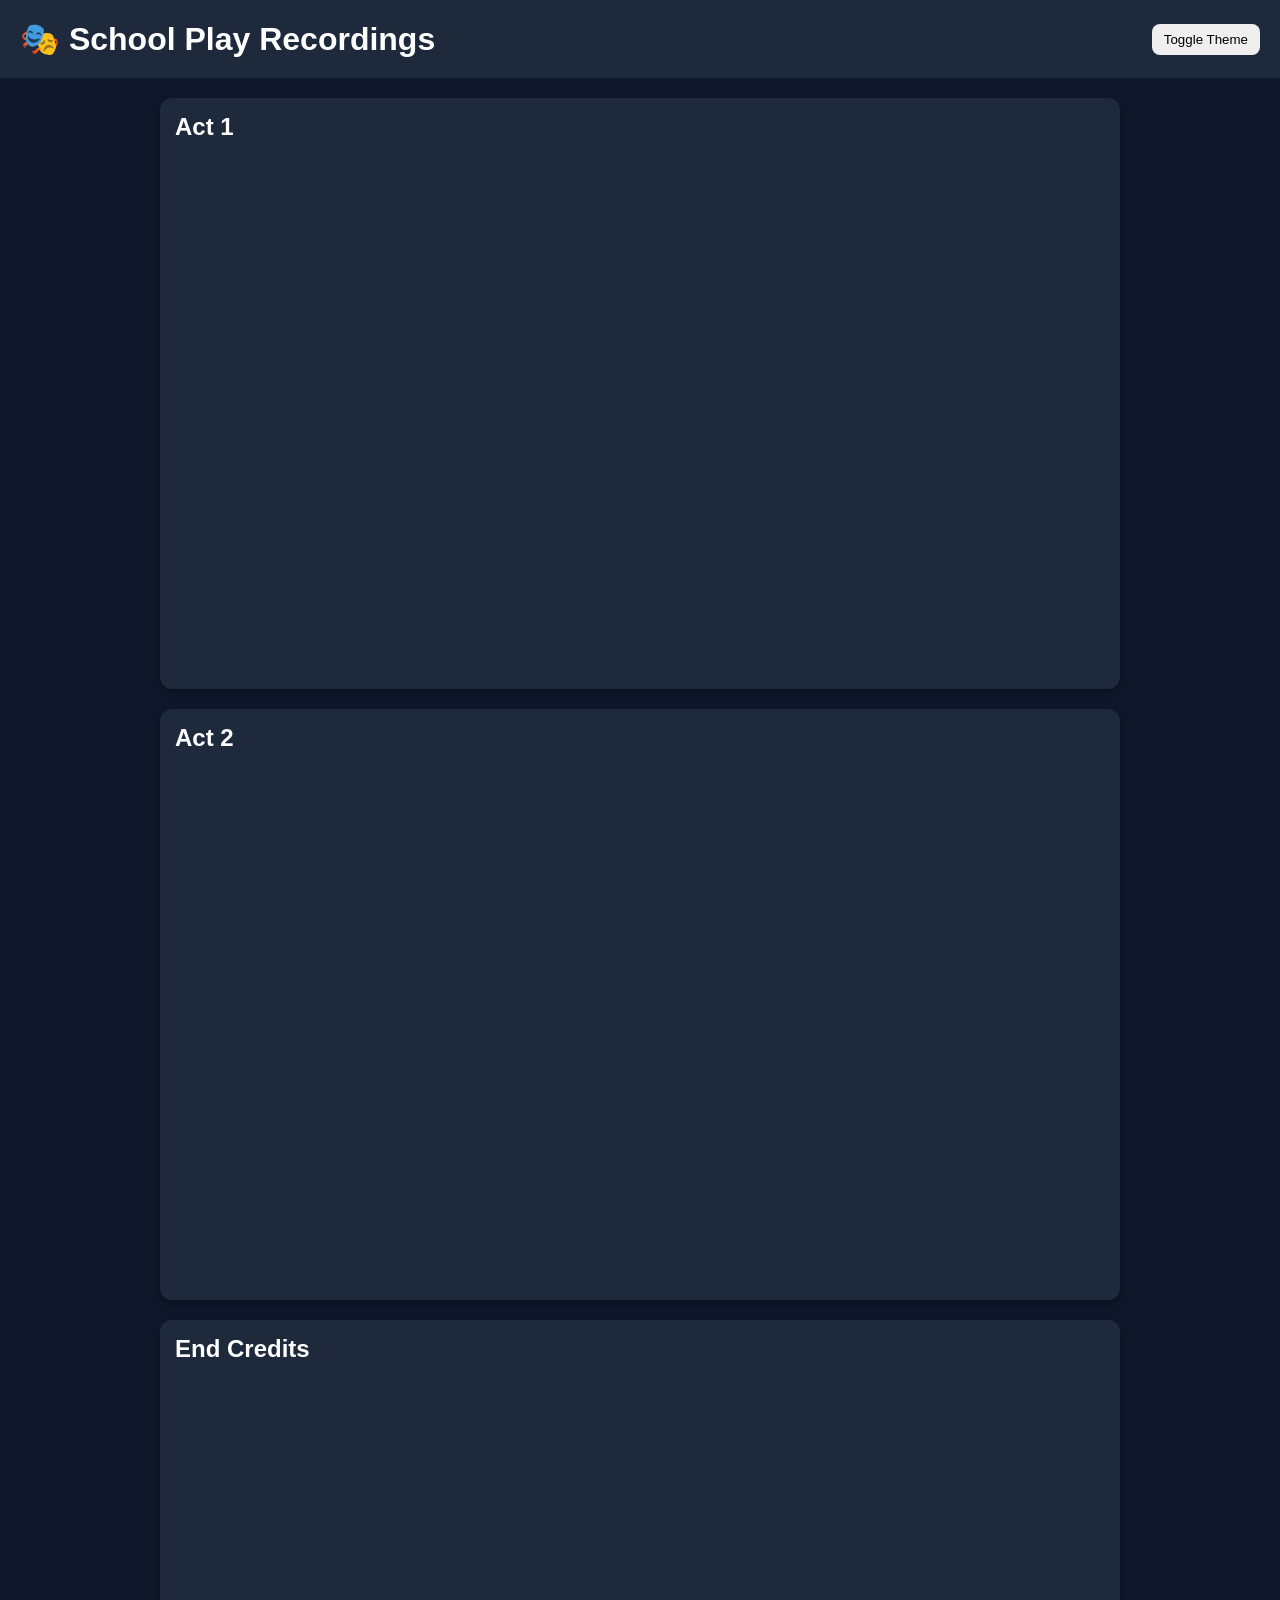
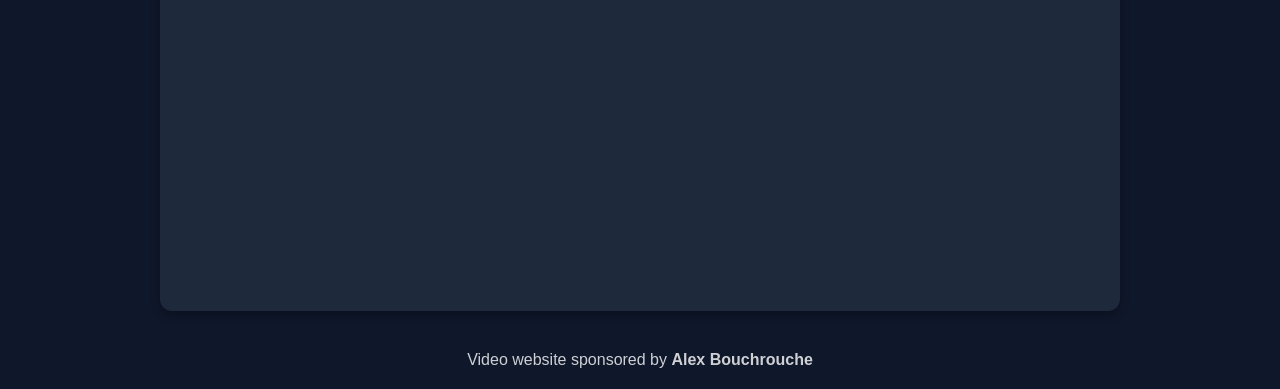
==== index.html @ f266667c "Add End Credits section with YouTube video" ====
<!DOCTYPE html>
<html lang="en">
<head>
  <meta charset="UTF-8" />
  <meta name="viewport" content="width=device-width, initial-scale=1.0"/>
  <title>Play Video Website</title>
  <link rel="stylesheet" href="style.css"/>
</head>
<body>

  <header class="header">
    <h1>🎭 School Play Recordings</h1>
    <button id="toggleTheme">Toggle Theme</button>
  </header>

  <main class="container">

    <section class="card">
      <h2>Act 1</h2>
      <div class="video-wrapper">
        <iframe 
          src="https://www.youtube.com/embed/Fz_ZgNnlXZ4"
          frameborder="0"
          allowfullscreen>
        </iframe>
      </div>
    </section>

    <section class="card">
      <h2>Act 2</h2>
      <div class="video-wrapper">
        <iframe 
          src="https://www.youtube.com/embed/o1FeJrXwtkE"
          frameborder="0"
          allowfullscreen>
        </iframe>
      </div>
    </section>
<section class="card">
  <h2>End Credits</h2>
  <div class="video-wrapper">
    <iframe
      src="https://www.youtube.com/embed/Nor8zuXySX4"
      frameborder="0"
      allowfullscreen>
    </iframe>
  </div>
</section>
  </main>

  <footer class="footer">
    Video website sponsored by <strong>Alex Bouchrouche</strong>
  </footer>

  <script src="script.js"></script>
</body>
</html>
---- style.css ----
* {
  margin: 0;
  padding: 0;
  box-sizing: border-box;
  font-family: Arial, sans-serif;
}

body {
  background: #0f172a;
  color: white;
  transition: 0.3s;
}

body.light {
  background: #f5f5f5;
  color: #111;
}

.header {
  display: flex;
  justify-content: space-between;
  align-items: center;
  padding: 20px;
  background: #1e293b;
}

.container {
  max-width: 1000px;
  margin: auto;
  padding: 20px;
  display: grid;
  gap: 20px;
}

.card {
  background: #1e293b;
  padding: 15px;
  border-radius: 12px;
  box-shadow: 0 4px 10px rgba(0,0,0,0.3);
}

body.light .card,
body.light .header {
  background: white;
  color: black;
}

.video-wrapper {
  position: relative;
  padding-top: 56.25%;
  margin-top: 10px;
}

.video-wrapper iframe {
  position: absolute;
  top: 0;
  left: 0;
  width: 100%;
  height: 100%;
  border-radius: 10px;
}

button {
  padding: 8px 12px;
  border: none;
  border-radius: 8px;
  cursor: pointer;
}

.footer {
  text-align: center;
  padding: 20px;
  opacity: 0.8;
}
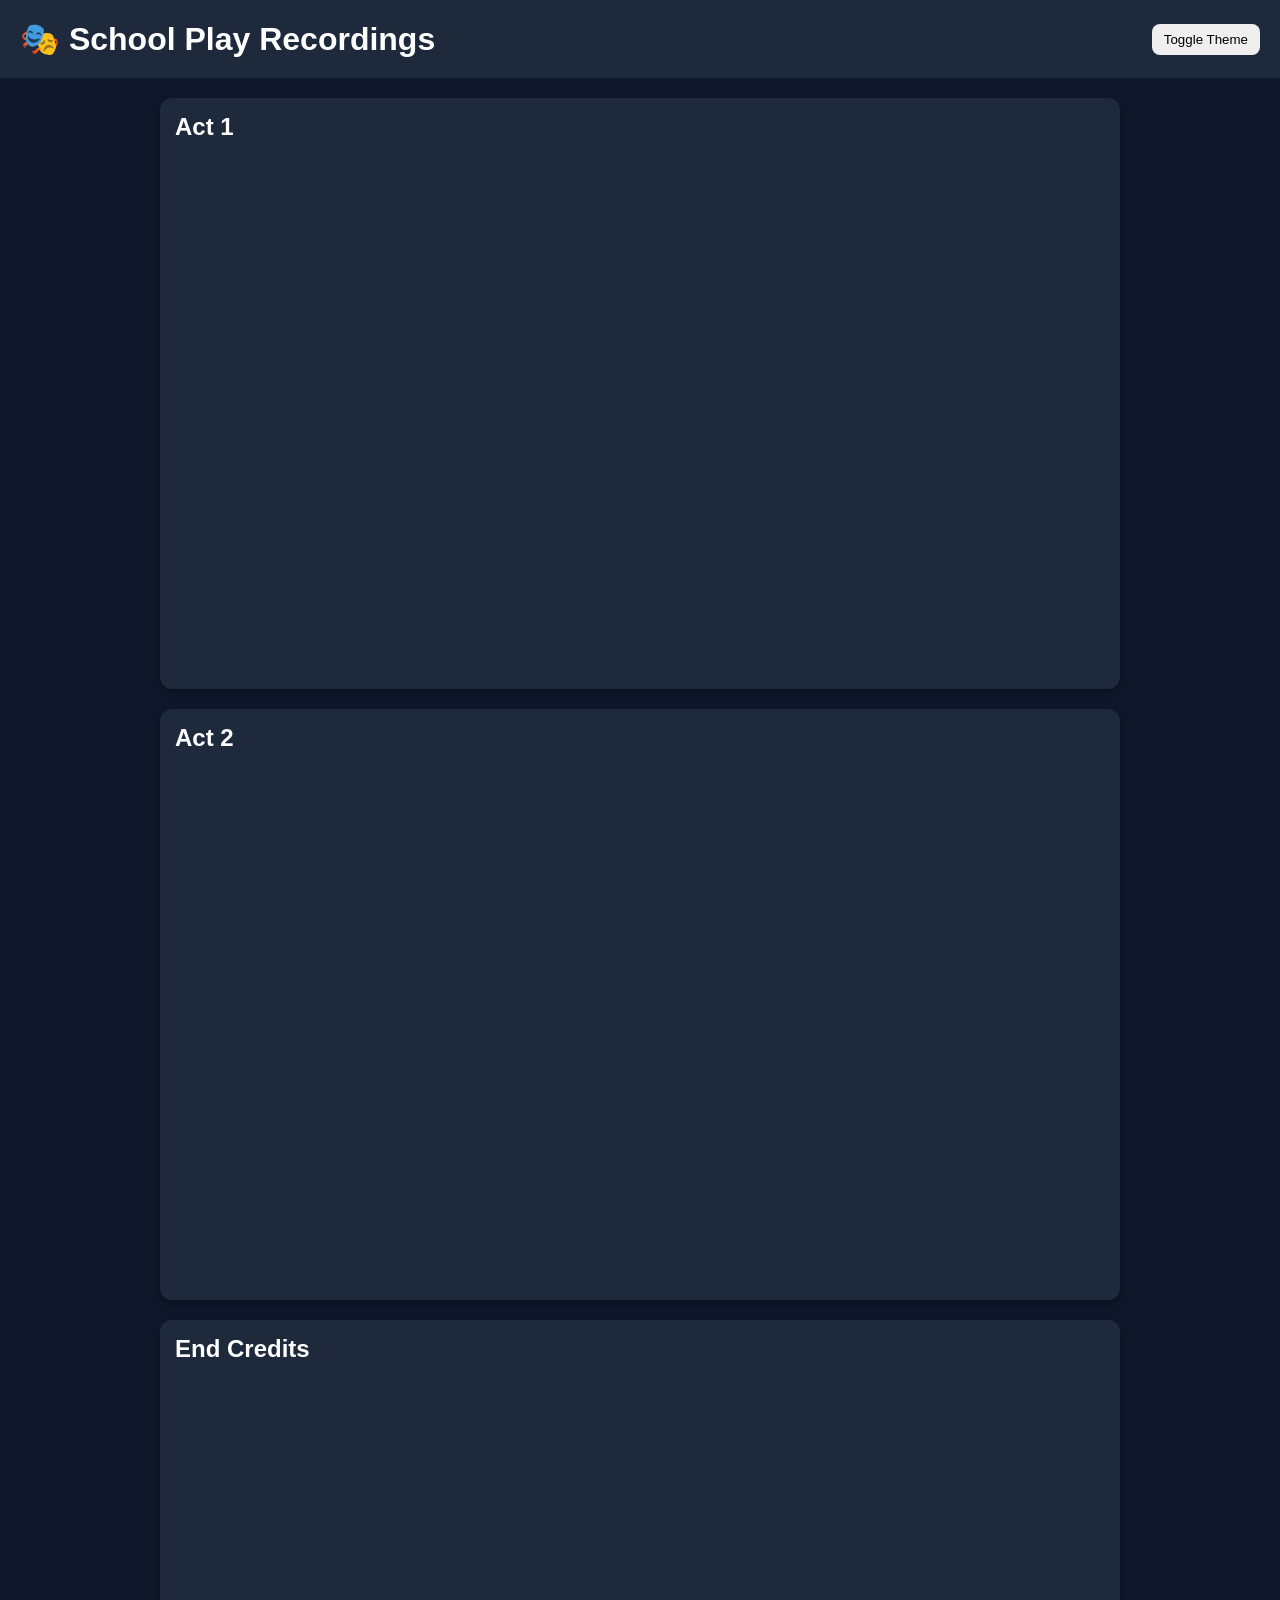
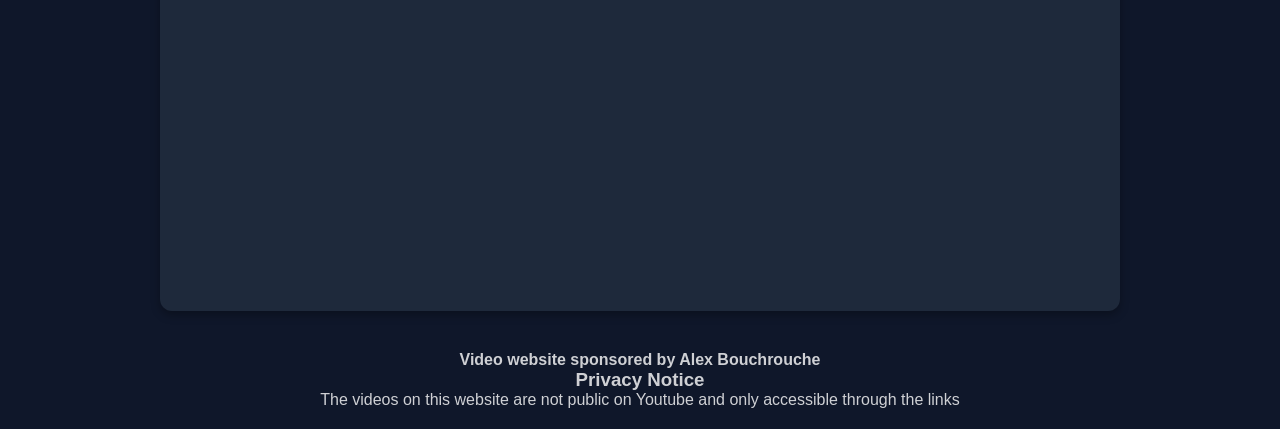
==== commit 035e4ef5: "Update footer to include privacy notice Replaced the footer text with a privacy notice." ====
--- a/index.html
+++ b/index.html
@@ -47,10 +47,16 @@
   </div>
 </section>
   </main>
+<footer class="footer">
+  <p><strong>Video website sponsored by Alex Bouchrouche</strong></p>
 
-  <footer class="footer">
-    Video website sponsored by <strong>Alex Bouchrouche</strong>
-  </footer>
+  <div class="notice">
+    <h3>Privacy Notice</h3>
+    <p>
+      The videos on this website are not public on Youtube and only accessible through the links
+    </p>
+  </div>
+</footer>
 
   <script src="script.js"></script>
 </body>
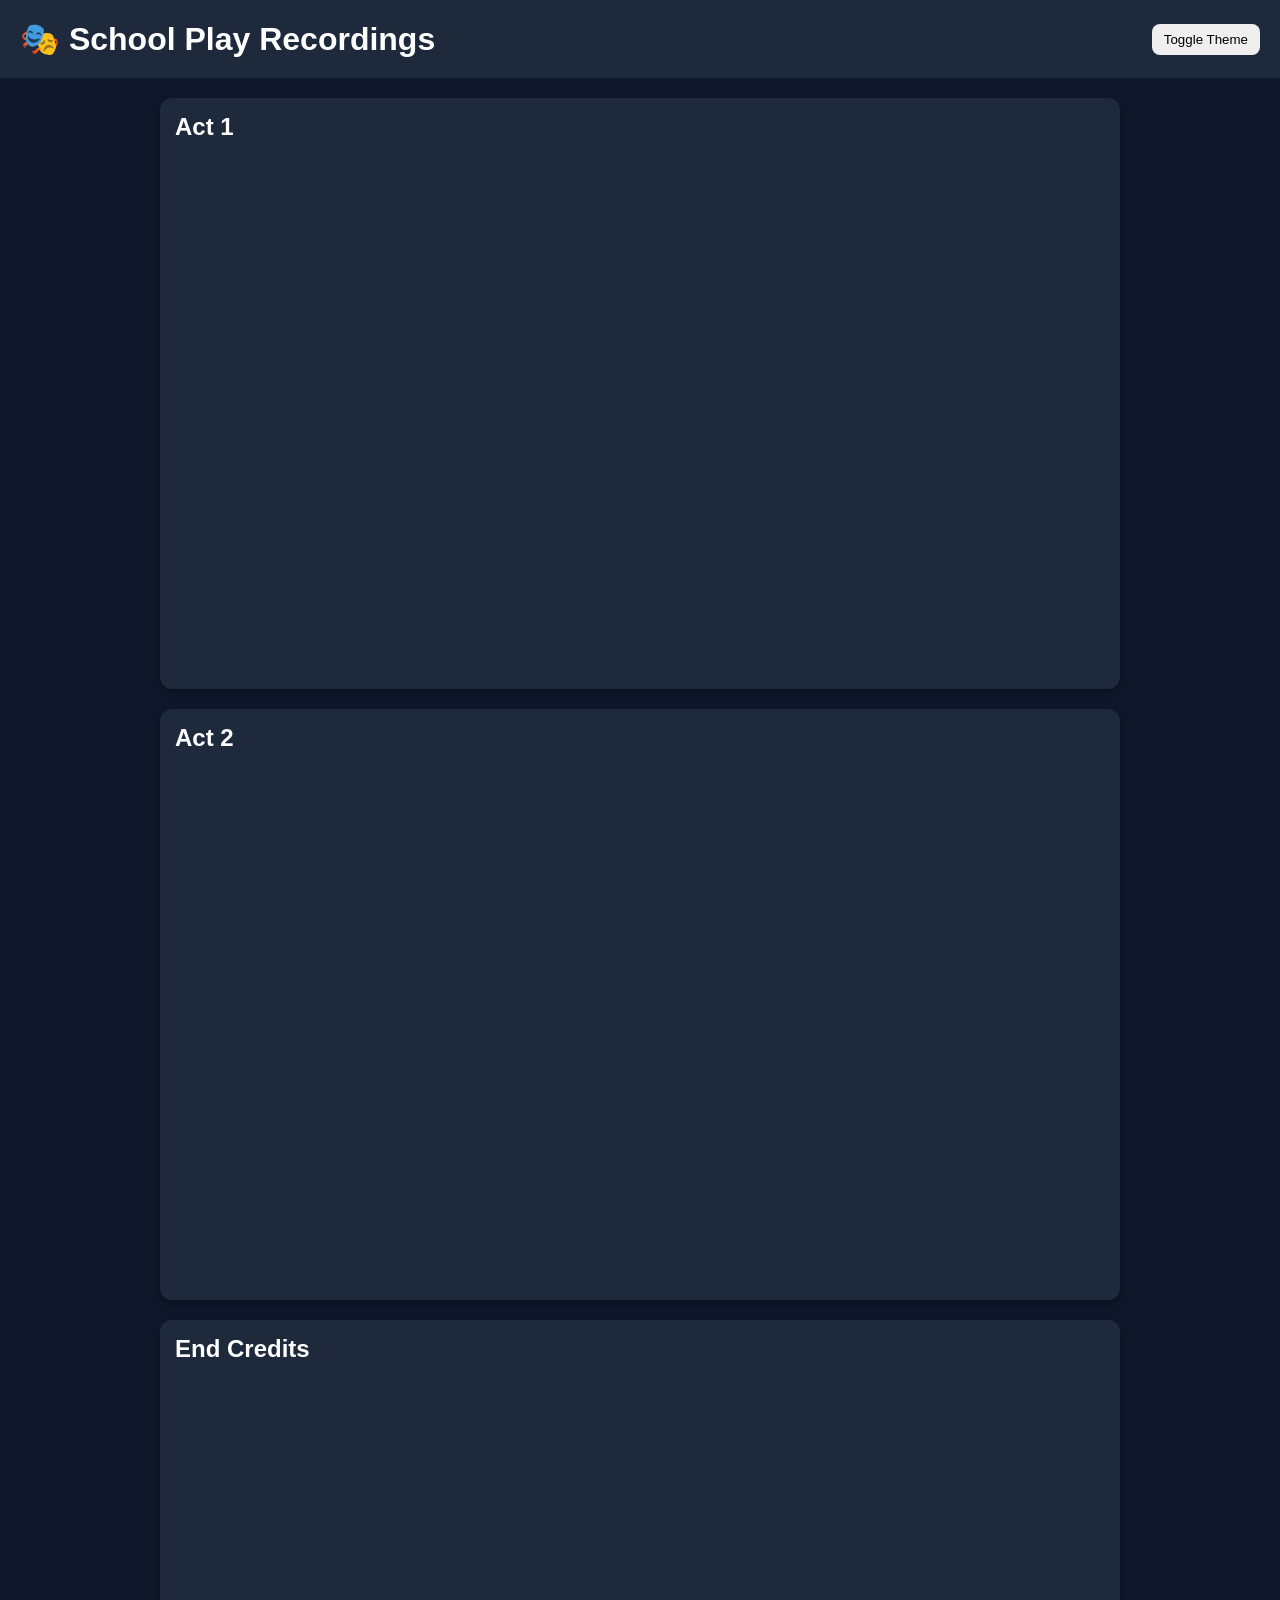
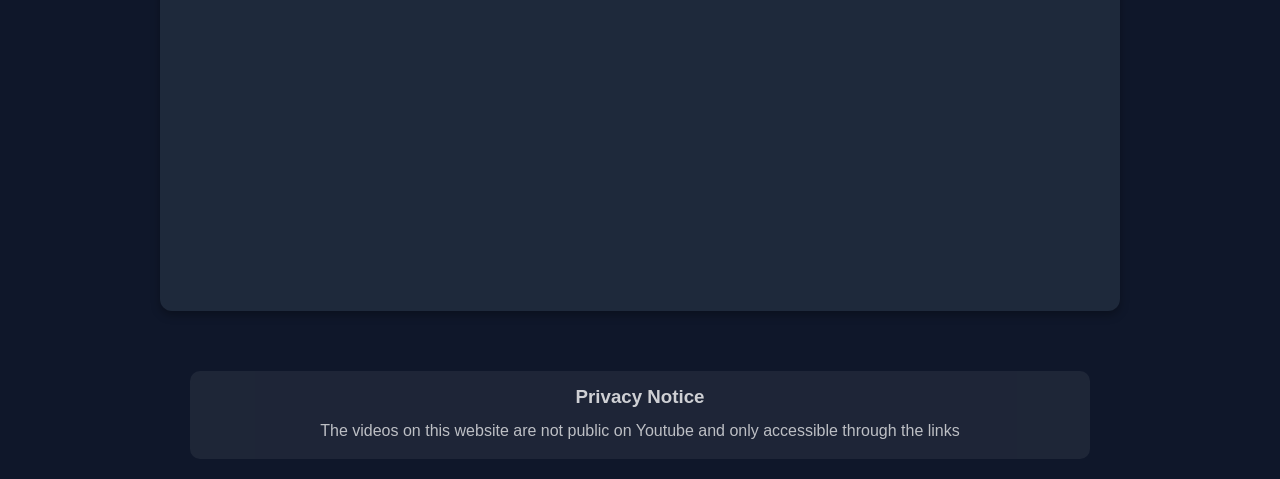
==== commit 47c55a8a: "Remove sponsorship mention from footer Removed sponsorship mention from footer." ====
--- a/index.html
+++ b/index.html
@@ -48,7 +48,6 @@
 </section>
   </main>
 <footer class="footer">
-  <p><strong>Video website sponsored by Alex Bouchrouche</strong></p>
 
   <div class="notice">
     <h3>Privacy Notice</h3>
--- a/style.css
+++ b/style.css
@@ -66,7 +66,24 @@
   border-radius: 8px;
   cursor: pointer;
 }
+.notice {
+  margin-top: 20px;
+  padding: 15px;
+  border-radius: 10px;
+  background: rgba(255,255,255,0.08);
+  max-width: 900px;
+  margin-left: auto;
+  margin-right: auto;
+}
 
+.notice h3 {
+  margin-bottom: 10px;
+}
+
+.notice p {
+  line-height: 1.6;
+  opacity: 0.9;
+}
 .footer {
   text-align: center;
   padding: 20px;
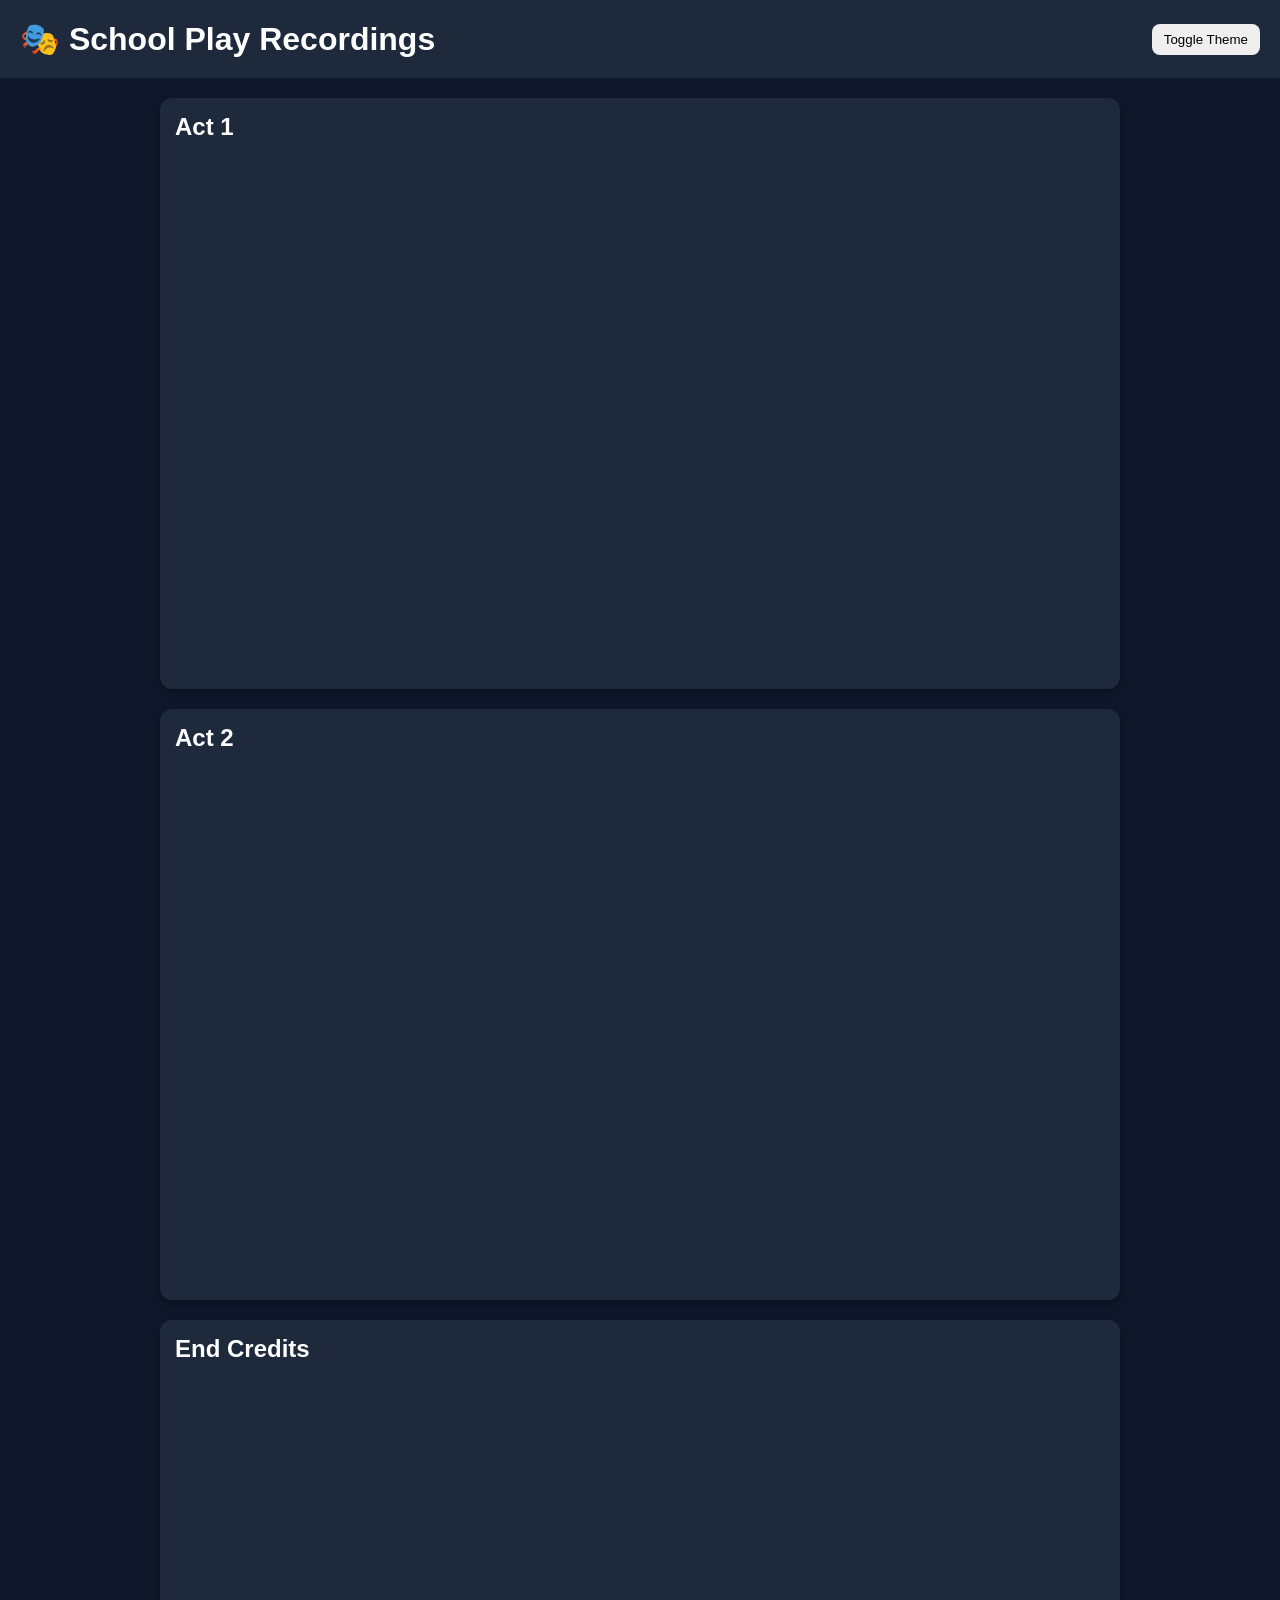
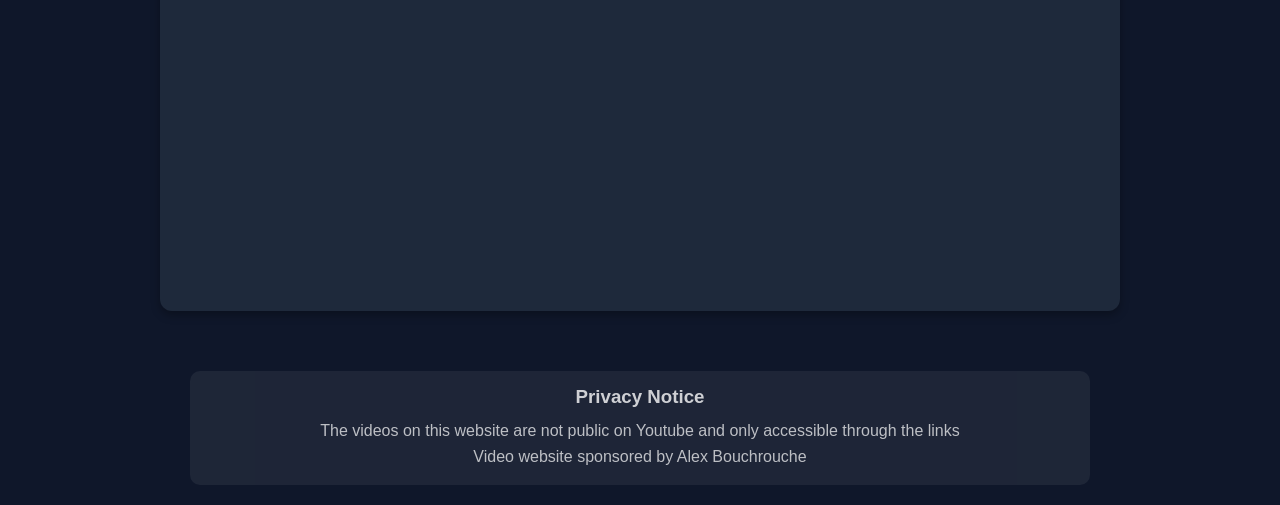
==== commit f069b9c9: "Add sponsorship notice to footer in index.html" ====
--- a/index.html
+++ b/index.html
@@ -54,6 +54,8 @@
     <p>
       The videos on this website are not public on Youtube and only accessible through the links
     </p>
+    
+    <p>Video website sponsored by Alex Bouchrouche</p>
   </div>
 </footer>
 
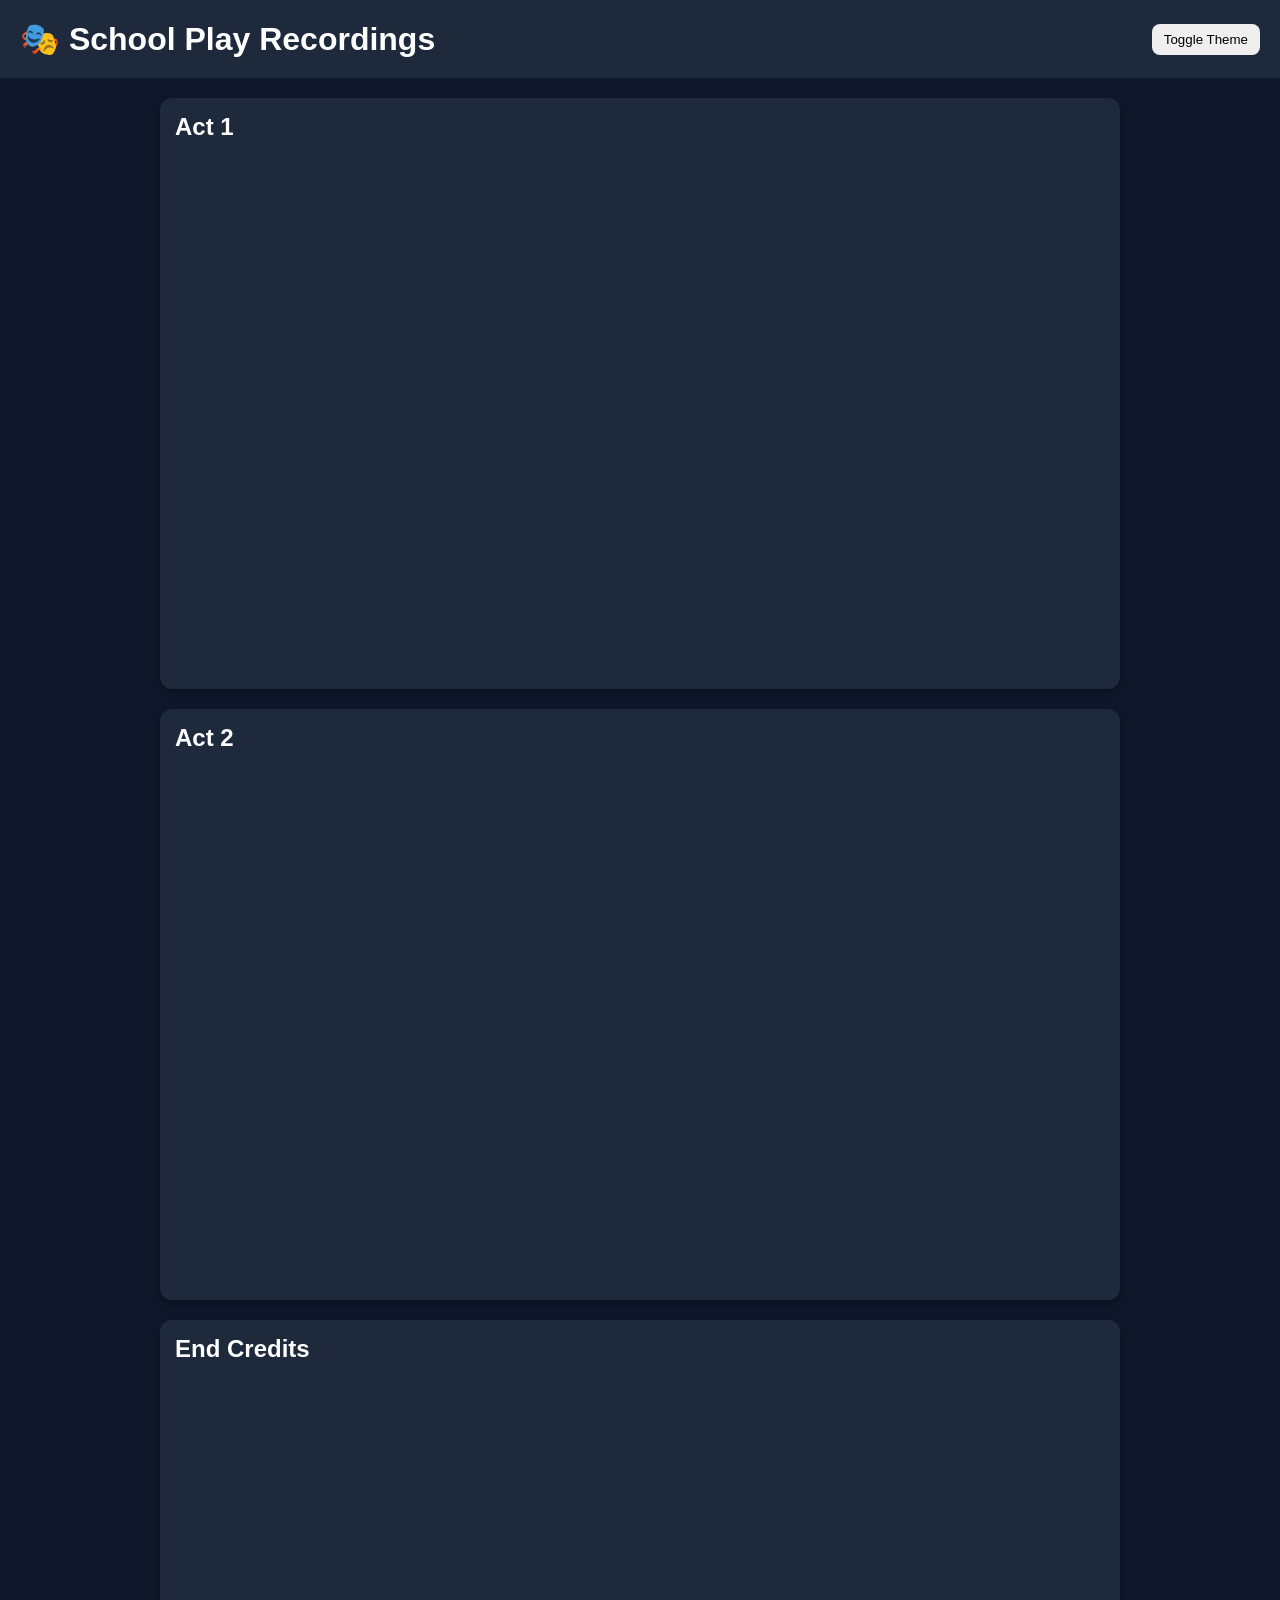
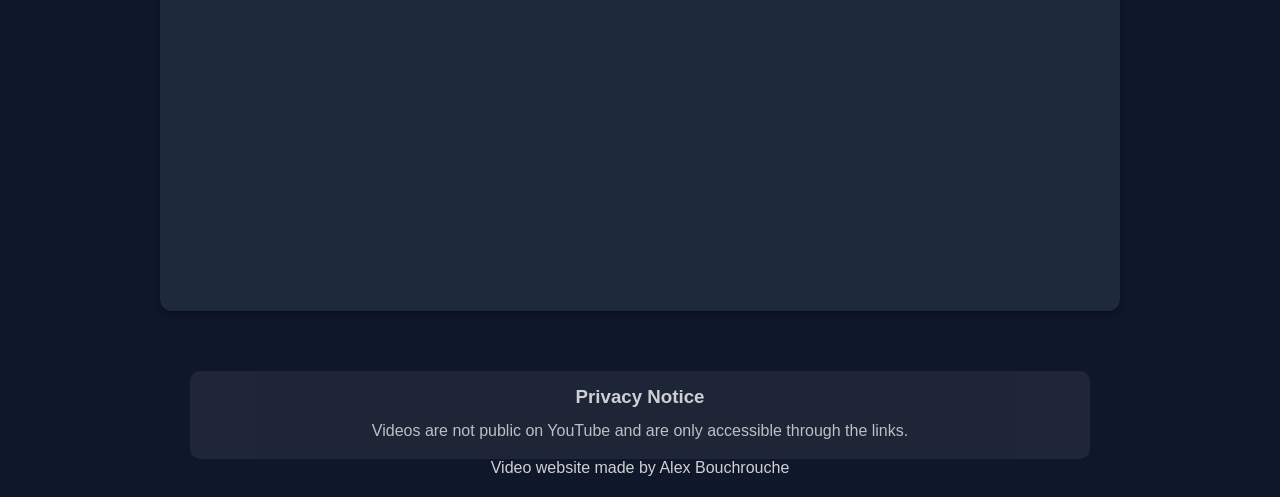
==== commit 22ee62ee: "Update privacy notice and sponsorship text" ====
--- a/index.html
+++ b/index.html
@@ -52,11 +52,14 @@
   <div class="notice">
     <h3>Privacy Notice</h3>
     <p>
-      The videos on this website are not public on Youtube and only accessible through the links
+      Videos are not public on YouTube and are only accessible through the links.
     </p>
-    
-    <p>Video website sponsored by Alex Bouchrouche</p>
   </div>
+
+  <p class="sponsor">
+    Video website made by Alex Bouchrouche
+  </p>
+
 </footer>
 
   <script src="script.js"></script>
